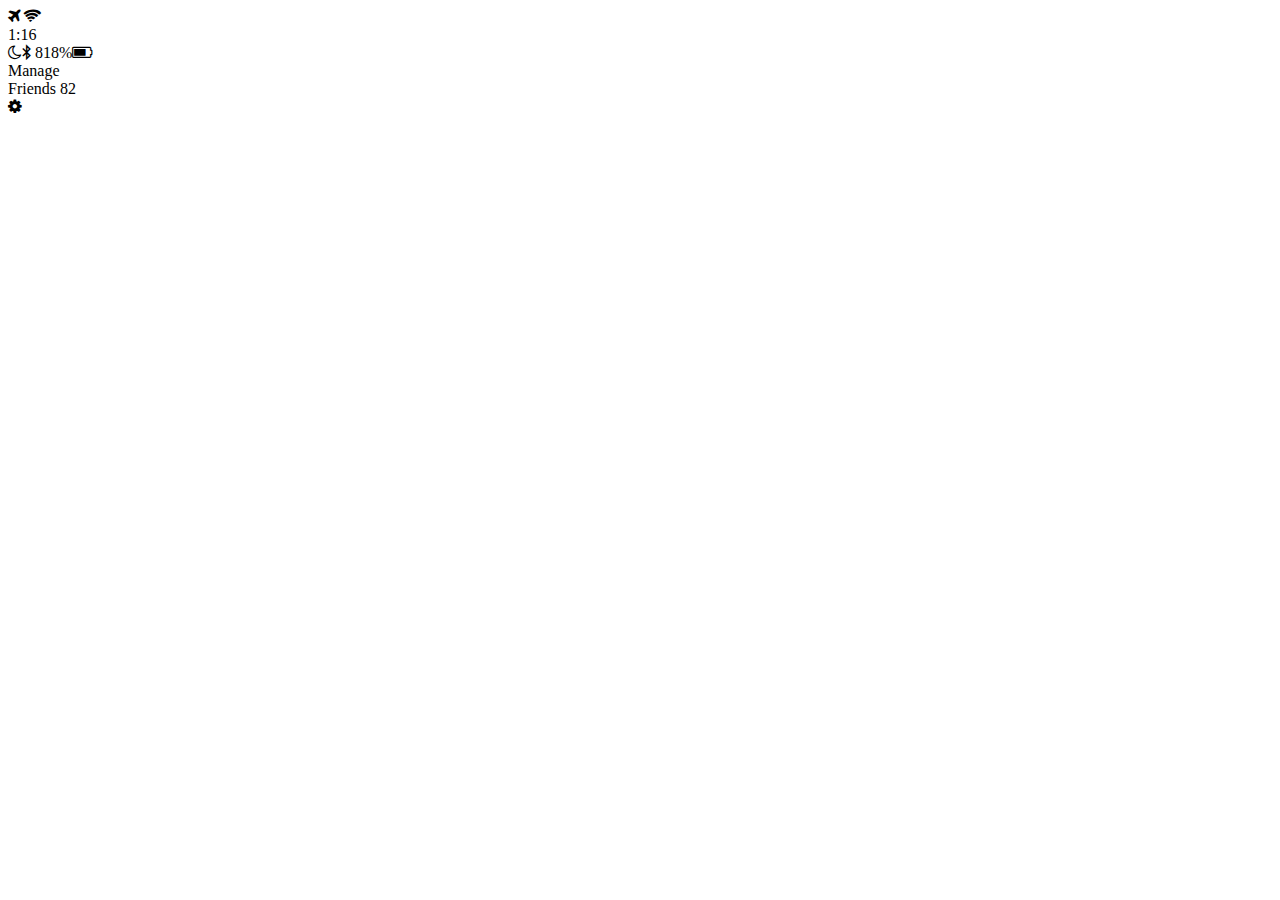
==== index.html @ 20bba97e "file header compeleted" ====
<!DOCTYPE html>
<html lang="en">
<head>
  <meta charset="UTF-8">
  <meta name="viewport" content="width=device-width, initial-scale=1.0">
  <meta http-equiv="X-UA-Compatible" content="ie=edge">
  <title>Friends</title>
  <link rel="stylesheet" href="https://stackpath.bootstrapcdn.com/font-awesome/4.7.0/css/font-awesome.min.css">
</head>
<body>
  <header>
    <div class="header__top"></div>
      <div class="header__top__column"><i class="fa fa-plane"><i class="fas fa-wifi"></i></i></div>
      <div class="header__top__column"><span class="header__top__time">1:16</span></div>
      <div class="header__top__column"><i class="fa fa-moon-o"></i><i class="fa fa-bluetooth-b"></i>
      <span class="header__top__battery">818%</span><i class="fa fa-battery-three-quarters"></i></div>
    <div class="header__bottom">
    <div class="header__bottom__column">
      <span class="header__borrom__menu">Manage</span>
    </div>
    <div class="header__bottom__column">
      <span class="header__bottom__center">Friends</span>
      <span class+"header__bottom__number">82</span>
    </div>
    <div class="header__bottom__column">
      <i class="fa fa-cog"></i>
    </div>
    </div>
  </header>
  <main></main>
  <nav></nav>
</body>
</html>
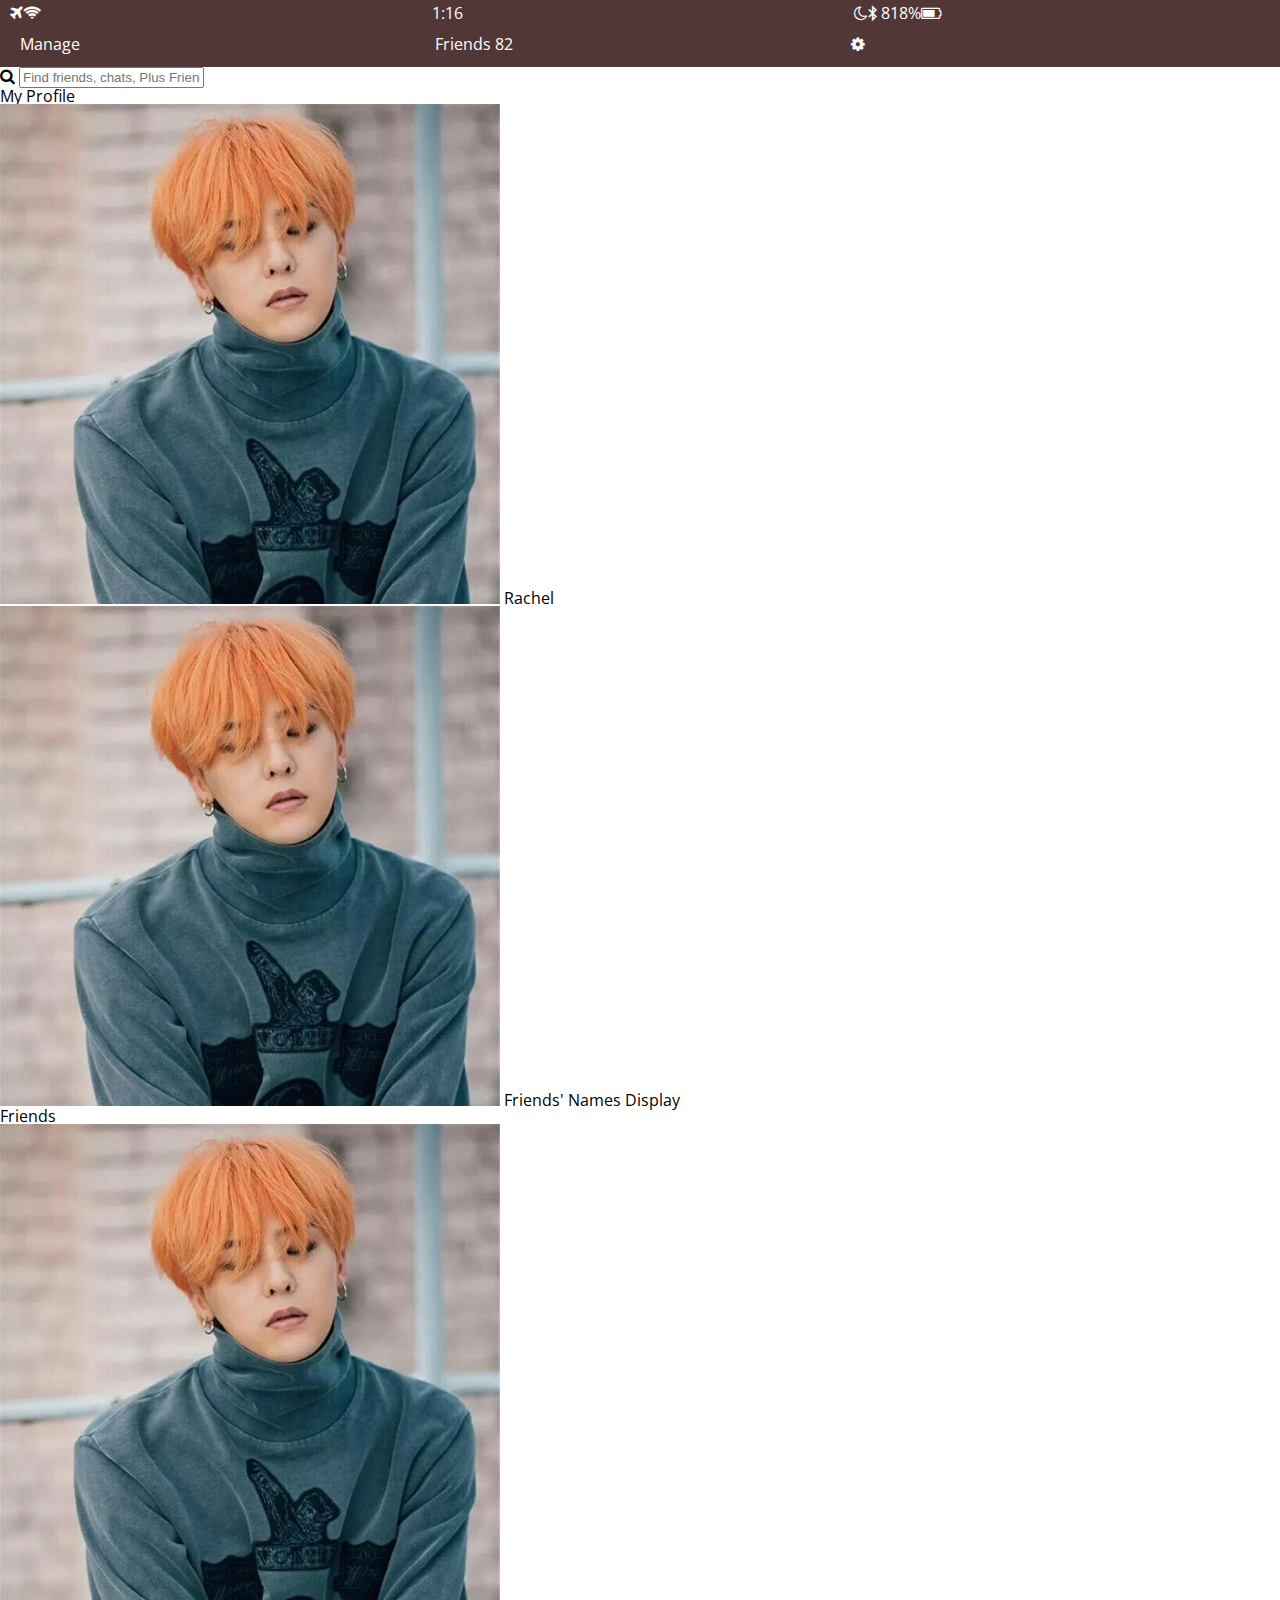
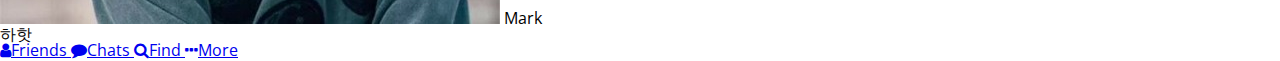
==== commit 78b81de7: "friends.html css" ====
--- a/index.html
+++ b/index.html
@@ -6,28 +6,75 @@
   <meta http-equiv="X-UA-Compatible" content="ie=edge">
   <title>Friends</title>
   <link rel="stylesheet" href="https://stackpath.bootstrapcdn.com/font-awesome/4.7.0/css/font-awesome.min.css">
+  <link rel="stylesheet" href="css/style.css">
 </head>
 <body>
-  <header>
-    <div class="header__top"></div>
+  <header class="top__header">
+    <div class="header__top">
       <div class="header__top__column"><i class="fa fa-plane"><i class="fas fa-wifi"></i></i></div>
       <div class="header__top__column"><span class="header__top__time">1:16</span></div>
       <div class="header__top__column"><i class="fa fa-moon-o"></i><i class="fa fa-bluetooth-b"></i>
       <span class="header__top__battery">818%</span><i class="fa fa-battery-three-quarters"></i></div>
+    </div>
     <div class="header__bottom">
-    <div class="header__bottom__column">
-      <span class="header__borrom__menu">Manage</span>
-    </div>
-    <div class="header__bottom__column">
-      <span class="header__bottom__center">Friends</span>
-      <span class+"header__bottom__number">82</span>
-    </div>
-    <div class="header__bottom__column">
-      <i class="fa fa-cog"></i>
-    </div>
+      <div class="header__bottom__column">
+        <span class="header__borrom__menu">Manage</span>
+      </div>
+      <div class="header__bottom__column">
+        <span class="header__bottom__center">Friends</span>
+        <span class+"header__bottom__number">82</span>
+      </div>
+      <div class="header__bottom__column">
+        <i class="fa fa-cog"></i>
+      </div>
     </div>
   </header>
-  <main></main>
-  <nav></nav>
+  <main class="friend">
+    <div class="search-bar">
+      <i class="fa fa-search"></i>
+      <input type="text" placeholder="Find friends, chats, Plus Friends">
+    </div>
+    <section class="friends__section">
+      <header class="friends__section-header__bottom__column">
+        <h6 class="friends__section-title">My Profile</h6>
+      </header>
+      <div class="friends__section-rows">
+        <div class="friends__section-row">
+          <img src="images/aaa.jpg" alt="">
+          <span class="friends__section-name">Rachel</span>
+        </div>
+        <div class="friends__section-row">
+          <img src="images/aaa.jpg" alt="">
+          <span class="friends__section-name">Friends' Names Display</span>
+        </div>
+      </div>
+  </section>
+  <section class="friends__section"></section>
+    <header class="friends__section-header">
+      <h6 class="friends__section-title">Friends</h6>
+    </header>
+    <div class="friends__section-rows">
+      <div class="friends__section-column">
+        <img src="images/aaa.jpg" alt="">
+        <span class="friends__section-name">Mark</span>
+      </div>
+      <span class="friends__section-tagline">하핫</span>
+    </div>
+  </section>
+  </main>
+  <nav class="tab-bar">
+    <a href="index.html" class="tab-bar__tab">
+      <i class="fa fa-user"></i><span class="tab-bar__title">Friends</span>
+    </a>
+    <a href="chats.html" class="tab-bar__tab">
+      <i class="fa fa-comment"></i><span class="tab-bar__title">Chats</span>
+    </a>
+    <a href="find.html" class="tab-bar__tab">
+      <i class="fa fa-search"></i><span class="tab-bar__title">Find</span>
+    </a>
+    <a href="more.html" class="tab-bar__tab">
+      <i class="fa fa-ellipsis-h"></i><span class="tab-bar__title">More</span>
+    </a>
+  </nav>
 </body>
 </html>
--- a/css/style.css
+++ b/css/style.css
@@ -0,0 +1,9 @@
+@import url('https://fonts.googleapis.com/css?family=Open+Sans:400,600');
+@import 'reset.css';
+@import 'header.css';
+@import 'friends.css';
+@import 'profile.css';
+
+body {
+  font-family: 'Open Sans', sans-serif;
+}
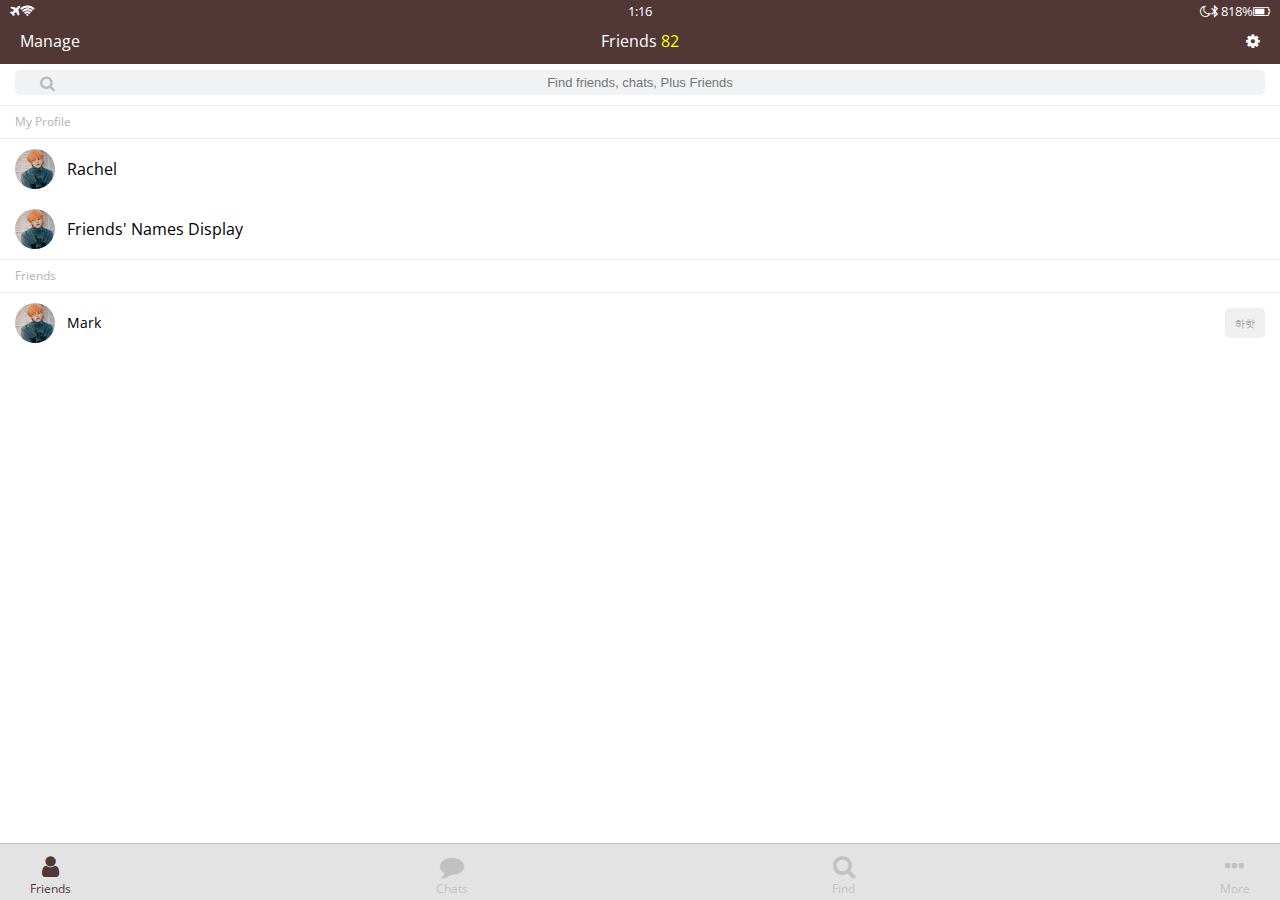
==== commit dfd84473: "friends completed" ====
--- a/index.html
+++ b/index.html
@@ -22,7 +22,7 @@
       </div>
       <div class="header__bottom__column">
         <span class="header__bottom__center">Friends</span>
-        <span class+"header__bottom__number">82</span>
+        <span class="header__bottom__number">82</span>
       </div>
       <div class="header__bottom__column">
         <i class="fa fa-cog"></i>
@@ -35,35 +35,37 @@
       <input type="text" placeholder="Find friends, chats, Plus Friends">
     </div>
     <section class="friends__section">
-      <header class="friends__section-header__bottom__column">
+      <header class="friends__section-header">
         <h6 class="friends__section-title">My Profile</h6>
       </header>
       <div class="friends__section-rows">
         <div class="friends__section-row">
           <img src="images/aaa.jpg" alt="">
-          <span class="friends__section-name">Rachel</span>
+          <span class="friends__section-name">  Rachel</span>
         </div>
         <div class="friends__section-row">
           <img src="images/aaa.jpg" alt="">
-          <span class="friends__section-name">Friends' Names Display</span>
+          <span class="friends__section-name">  Friends' Names Display</span>
         </div>
       </div>
   </section>
-  <section class="friends__section"></section>
+  <section class="friends__section">
     <header class="friends__section-header">
       <h6 class="friends__section-title">Friends</h6>
     </header>
-    <div class="friends__section-rows">
+    <div class="friends__section-rows with-tagline">
       <div class="friends__section-column">
         <img src="images/aaa.jpg" alt="">
         <span class="friends__section-name">Mark</span>
       </div>
-      <span class="friends__section-tagline">하핫</span>
+      <div class="friends__section-column">
+        <span class="friends__section-tagline">하핫</span>
+      </div>
     </div>
   </section>
   </main>
   <nav class="tab-bar">
-    <a href="index.html" class="tab-bar__tab">
+    <a href="index.html" class="tab-bar__tab tab-bar__tab-selected">
       <i class="fa fa-user"></i><span class="tab-bar__title">Friends</span>
     </a>
     <a href="chats.html" class="tab-bar__tab">
--- a/css/style.css
+++ b/css/style.css
@@ -3,7 +3,12 @@
 @import 'header.css';
 @import 'friends.css';
 @import 'profile.css';
+@import 'nav.css';
+@import 'search-bar.css';
+@import 'friends.css';
 
 body {
   font-family: 'Open Sans', sans-serif;
+  padding-top: 60px;
+  padding-bottom: 60px;
 }
